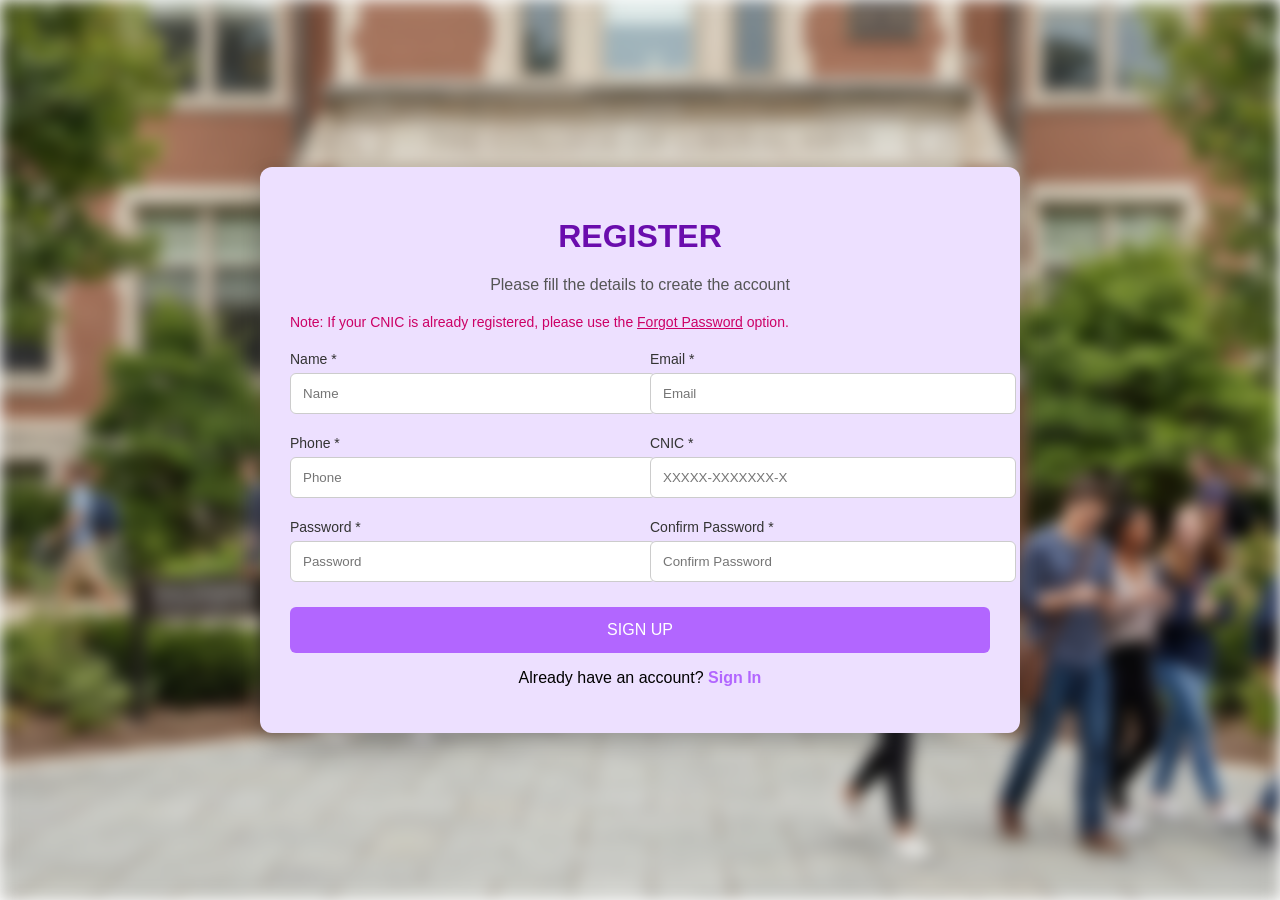
==== index.html @ ef573cb1 "first commit" ====
<!DOCTYPE html>
<html lang="en">
<head>
    <meta charset="UTF-8">
    <title>Register - Scholarship</title>
    <link rel="stylesheet" href="style.css">
</head>
<body>

<div class="container">
    <h1>REGISTER</h1>
    <p class="subtitle">Please fill the details to create the account</p>

    <p class="note">
        Note: If your CNIC is already registered, please use the 
        <span>Forgot Password</span> option.
    </p>

    <form id="form">

        <div class="form-grid">

            <div>
                <label>Name *</label>
                <input type="text" id="name" placeholder="Name" required>
            </div>

            <div>
                <label>Email *</label>
                <input type="email" id="email" placeholder="Email" required>
            </div>

            <div>
                <label>Phone *</label>
                <input type="text" id="phone" placeholder="Phone" required>
            </div>

            <div>
                <label>CNIC *</label>
                <input type="text" id="cnic" placeholder="XXXXX-XXXXXXX-X" required>
            </div>

            <div>
                <label>Password *</label>
                <input type="password" id="password" placeholder="Password" required>
            </div>

            <div>
                <label>Confirm Password *</label>
                <input type="password" id="confirmPassword" placeholder="Confirm Password" required>
            </div>

        </div>

        <button type="submit">SIGN UP</button>

    </form>

    <p id="result"></p>

    <p class="login-link">
        Already have an account? <span>Sign In</span>
    </p>

</div>

<script src="script.js"></script>
</body>
</html>
---- style.css ----
body {
    font-family: Arial, sans-serif;
    margin: 0;
    min-height: 100vh;

    display: flex;
    justify-content: center;
    align-items: center;

    position: relative; /* IMPORTANT */
    overflow: hidden;
}

body::before {
    content: "";
    position: absolute;
    top: 0;
    left: 0;
    width: 100%;
    height: 100%;

    background: url("./bg.png") no-repeat center/cover;

    filter: blur(8px);
    z-index: -1;
}

.container {
    background: #ede0ff; /* your soft purple */
    width: 700px;
    padding: 30px;
    border-radius: 12px;

    box-shadow: 0 8px 20px rgba(0,0,0,0.2);

}

h1 {
    text-align: center;
    color: #6a0dad;
}

.subtitle {
    text-align: center;
    color: #555;
    margin-bottom: 20px;
}

.note {
    color: #cc0066;
    font-size: 14px;
    margin-bottom: 20px;
}

.note span {
    text-decoration: underline;
    cursor: pointer;
}

/* Grid */
.form-grid {
    display: grid;
    grid-template-columns: 1fr 1fr;
    gap: 20px;
}

label {
    font-size: 14px;
    color: #333;
}

input {
    width: 100%;
    padding: 12px;
    margin-top: 5px;
    border-radius: 6px;
    border: 1px solid #ccc;
    background: #fff;
}

input:focus {
    outline: none;
    border-color: #b266ff;
}

/* Button */
button {
    margin-top: 25px;
    width: 100%;
    padding: 14px;
    background: #b266ff;
    color: white;
    border: none;
    border-radius: 6px;
    font-size: 16px;
    cursor: pointer;
}

button:hover {
    background: #9933ff;
}

/* Result */
#result {
    margin-top: 15px;
    text-align: center;
    font-weight: bold;
}

/* Login */
.login-link {
    text-align: center;
    margin-top: 15px;
}

.login-link span {
    color: #b266ff;
    cursor: pointer;
    font-weight: bold;
}
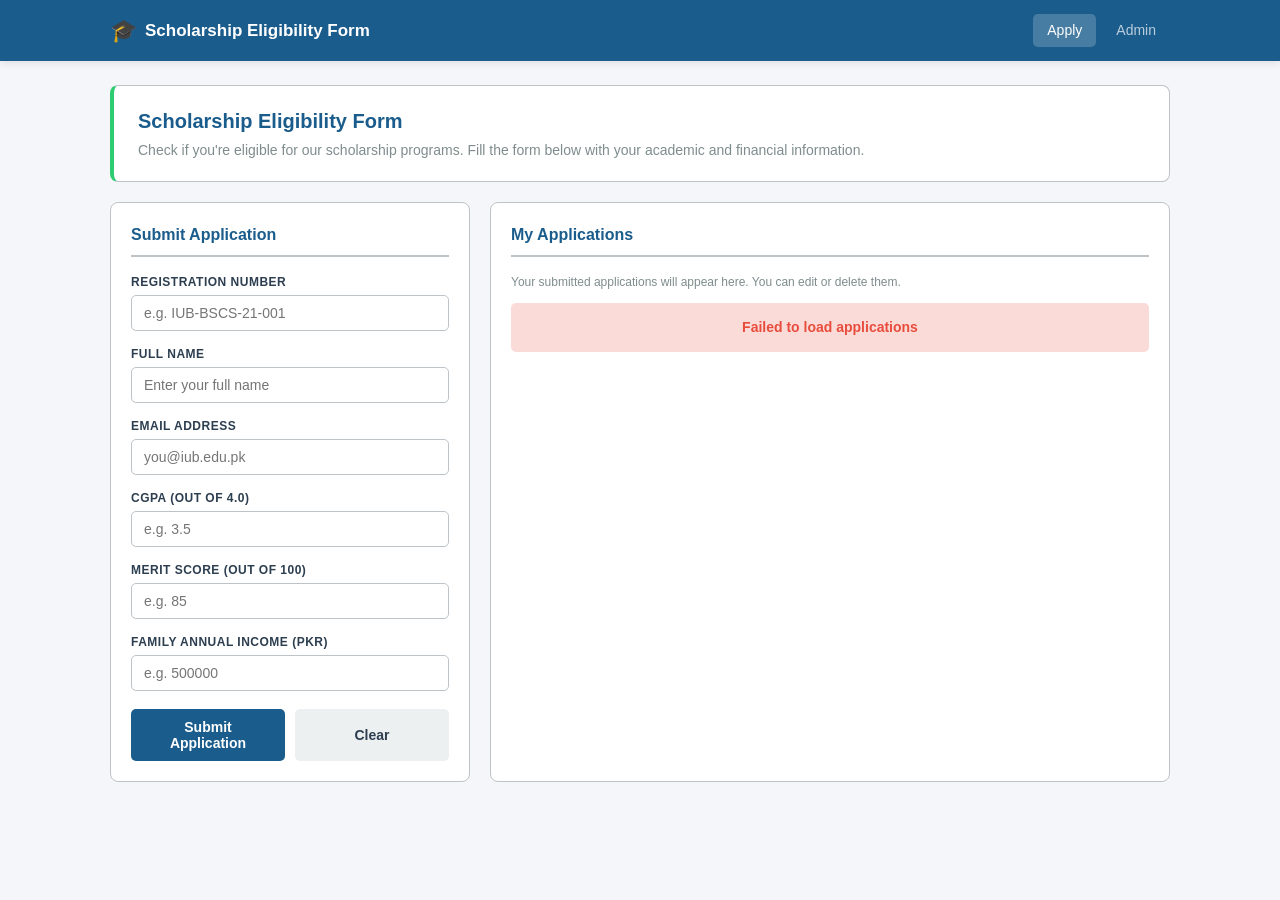
==== commit 0e2c2d6a: "Replace old project with new scholarship portal" ====
--- a/index.html
+++ b/index.html
@@ -1,69 +1,151 @@
 <!DOCTYPE html>
 <html lang="en">
 <head>
-    <meta charset="UTF-8">
-    <title>Register - Scholarship</title>
-    <link rel="stylesheet" href="style.css">
+  <meta charset="UTF-8" />
+  <meta name="viewport" content="width=device-width, initial-scale=1.0" />
+  <title>Scholarship Eligibility Form — IUB</title>
+  <link rel="stylesheet" href="style.css" />
 </head>
 <body>
 
-<div class="container">
-    <h1>REGISTER</h1>
-    <p class="subtitle">Please fill the details to create the account</p>
+  <!-- ── Top navigation ── -->
+  <nav class="topnav">
+    <div class="nav-wrap">
+      <div class="brand">
+        <span class="brand-icon">🎓</span>
+        <span class="brand-text">Scholarship Eligibility Form</span>
+      </div>
+      <div class="nav-links">
+        <a href="index.html" class="active">Apply</a>
+        <a href="admin.html">Admin</a>
+      </div>
+    </div>
+  </nav>
 
-    <p class="note">
-        Note: If your CNIC is already registered, please use the 
-        <span>Forgot Password</span> option.
-    </p>
+  <main class="container">
 
-    <form id="form">
+    <!-- ── Hero section ── -->
+    <section class="hero">
+      <h1>Scholarship Eligibility Form</h1>
+      <p>Check if you're eligible for our scholarship programs. Fill the form below with your academic and financial information.</p>
+    </section>
 
-        <div class="form-grid">
+    <!-- ── Two-column layout ── -->
+    <div class="layout">
 
-            <div>
-                <label>Name *</label>
-                <input type="text" id="name" placeholder="Name" required>
-            </div>
+      <!-- LEFT: Application Form -->
+      <aside class="form-panel">
+        <h2>Submit Application</h2>
 
-            <div>
-                <label>Email *</label>
-                <input type="email" id="email" placeholder="Email" required>
-            </div>
+        <form id="scholarship-form" novalidate>
 
-            <div>
-                <label>Phone *</label>
-                <input type="text" id="phone" placeholder="Phone" required>
-            </div>
+          <!-- Registration Number -->
+          <div class="field-group">
+            <label for="reg-no">Registration Number</label>
+            <input 
+              type="text" 
+              id="reg-no" 
+              placeholder="e.g. IUB-BSCS-21-001" 
+              required 
+            />
+            <span class="error-msg" id="err-reg-no"></span>
+          </div>
 
-            <div>
-                <label>CNIC *</label>
-                <input type="text" id="cnic" placeholder="XXXXX-XXXXXXX-X" required>
-            </div>
+          <!-- Full Name -->
+          <div class="field-group">
+            <label for="full-name">Full Name</label>
+            <input 
+              type="text" 
+              id="full-name" 
+              placeholder="Enter your full name" 
+              required 
+            />
+            <span class="error-msg" id="err-full-name"></span>
+          </div>
 
-            <div>
-                <label>Password *</label>
-                <input type="password" id="password" placeholder="Password" required>
-            </div>
+          <!-- Email -->
+          <div class="field-group">
+            <label for="email">Email Address</label>
+            <input 
+              type="email" 
+              id="email" 
+              placeholder="you@iub.edu.pk" 
+              required 
+            />
+            <span class="error-msg" id="err-email"></span>
+          </div>
 
-            <div>
-                <label>Confirm Password *</label>
-                <input type="password" id="confirmPassword" placeholder="Confirm Password" required>
-            </div>
+          <!-- CGPA -->
+          <div class="field-group">
+            <label for="cgpa">CGPA (out of 4.0)</label>
+            <input 
+              type="number" 
+              id="cgpa" 
+              placeholder="e.g. 3.5" 
+              step="0.01" 
+              min="0" 
+              max="4" 
+              required 
+            />
+            <span class="error-msg" id="err-cgpa"></span>
+          </div>
 
+          <!-- Merit Score -->
+          <div class="field-group">
+            <label for="merit-score">Merit Score (out of 100)</label>
+            <input 
+              type="number" 
+              id="merit-score" 
+              placeholder="e.g. 85" 
+              min="0" 
+              max="100" 
+              required 
+            />
+            <span class="error-msg" id="err-merit-score"></span>
+          </div>
+
+          <!-- Family Income -->
+          <div class="field-group">
+            <label for="family-income">Family Annual Income (PKR)</label>
+            <input 
+              type="number" 
+              id="family-income" 
+              placeholder="e.g. 500000" 
+              min="0" 
+              required 
+            />
+            <span class="error-msg" id="err-family-income"></span>
+          </div>
+
+          <!-- Buttons -->
+          <div class="form-actions">
+            <button type="submit" class="btn btn-primary">Submit Application</button>
+            <button type="button" class="btn btn-secondary" id="clear-btn">Clear</button>
+          </div>
+        </form>
+
+        <!-- Result Summary (shown after submission) -->
+        <div id="result-box" class="hidden">
+          <h3>Eligibility Result</h3>
+          <div id="result-content"></div>
         </div>
 
-        <button type="submit">SIGN UP</button>
+      </aside>
 
-    </form>
+      <!-- RIGHT: My Applications List -->
+      <section class="applications-panel">
+        <h2>My Applications</h2>
+        <p class="hint">Your submitted applications will appear here. You can edit or delete them.</p>
+        
+        <div id="status-msg" class="status-msg"></div>
+        <ul id="applications-list" class="applications-list">
+          <!-- Applications will be loaded here by JavaScript -->
+        </ul>
+      </section>
 
-    <p id="result"></p>
+    </div>
+  </main>
 
-    <p class="login-link">
-        Already have an account? <span>Sign In</span>
-    </p>
-
-</div>
-
-<script src="script.js"></script>
+  <script src="app.js"></script>
 </body>
-</html>+</html>
--- a/style.css
+++ b/style.css
@@ -1,120 +1,600 @@
+/* ================================================================
+   Scholarship Eligibility Form — style.css
+   ================================================================ */
+
+*,
+*::before,
+*::after {
+  box-sizing: border-box;
+  margin: 0;
+  padding: 0;
+}
+
+:root {
+  --primary: #1a5c8c;
+  --primary-dark: #0f3a5c;
+  --accent: #2ecc71;
+  --warning: #f39c12;
+  --danger: #e74c3c;
+  --success: #27ae60;
+  --light: #ecf0f1;
+  --muted: #7f8c8d;
+  --border: #bdc3c7;
+  --white: #ffffff;
+  --bg: #f5f6fa;
+}
+
 body {
-    font-family: Arial, sans-serif;
-    margin: 0;
-    min-height: 100vh;
-
-    display: flex;
-    justify-content: center;
-    align-items: center;
-
-    position: relative; /* IMPORTANT */
-    overflow: hidden;
-}
-
-body::before {
-    content: "";
-    position: absolute;
-    top: 0;
-    left: 0;
-    width: 100%;
-    height: 100%;
-
-    background: url("./bg.png") no-repeat center/cover;
-
-    filter: blur(8px);
-    z-index: -1;
-}
-
+  font-family: "Segoe UI", Arial, sans-serif;
+  font-size: 15px;
+  background: var(--bg);
+  color: #2c3e50;
+  line-height: 1.5;
+  min-height: 100vh;
+}
+
+/* ── Top navigation ─────────────────────────────────────── */
+.topnav {
+  background: var(--primary);
+  color: var(--white);
+  padding: 14px 0;
+  box-shadow: 0 2px 8px rgba(0, 0, 0, 0.1);
+}
+.topnav-admin {
+  background: var(--primary-dark);
+}
+
+.nav-wrap {
+  max-width: 1100px;
+  margin: 0 auto;
+  padding: 0 20px;
+  display: flex;
+  justify-content: space-between;
+  align-items: center;
+}
+
+.brand {
+  display: flex;
+  align-items: center;
+  gap: 8px;
+}
+
+.brand-icon {
+  font-size: 22px;
+}
+
+.brand-text {
+  font-weight: bold;
+  font-size: 17px;
+}
+
+.nav-links {
+  display: flex;
+  gap: 6px;
+}
+
+.nav-links a {
+  color: rgba(255, 255, 255, 0.7);
+  text-decoration: none;
+  padding: 6px 14px;
+  border-radius: 5px;
+  font-size: 14px;
+  transition: all 0.2s;
+}
+
+.nav-links a:hover {
+  background: rgba(255, 255, 255, 0.1);
+  color: white;
+}
+
+.nav-links a.active {
+  background: rgba(255, 255, 255, 0.2);
+  color: white;
+}
+
+/* ── Container & hero ──────────────────────────────────── */
 .container {
-    background: #ede0ff; /* your soft purple */
-    width: 700px;
-    padding: 30px;
-    border-radius: 12px;
-
-    box-shadow: 0 8px 20px rgba(0,0,0,0.2);
-
-}
-
-h1 {
-    text-align: center;
-    color: #6a0dad;
-}
-
-.subtitle {
-    text-align: center;
-    color: #555;
-    margin-bottom: 20px;
-}
-
-.note {
-    color: #cc0066;
-    font-size: 14px;
-    margin-bottom: 20px;
-}
-
-.note span {
-    text-decoration: underline;
-    cursor: pointer;
-}
-
-/* Grid */
-.form-grid {
-    display: grid;
-    grid-template-columns: 1fr 1fr;
-    gap: 20px;
-}
-
-label {
-    font-size: 14px;
-    color: #333;
-}
-
-input {
-    width: 100%;
-    padding: 12px;
-    margin-top: 5px;
-    border-radius: 6px;
-    border: 1px solid #ccc;
-    background: #fff;
-}
-
-input:focus {
-    outline: none;
-    border-color: #b266ff;
-}
-
-/* Button */
-button {
-    margin-top: 25px;
-    width: 100%;
-    padding: 14px;
-    background: #b266ff;
-    color: white;
-    border: none;
-    border-radius: 6px;
-    font-size: 16px;
-    cursor: pointer;
-}
-
-button:hover {
-    background: #9933ff;
-}
-
-/* Result */
-#result {
-    margin-top: 15px;
-    text-align: center;
-    font-weight: bold;
-}
-
-/* Login */
-.login-link {
-    text-align: center;
-    margin-top: 15px;
-}
-
-.login-link span {
-    color: #b266ff;
-    cursor: pointer;
-    font-weight: bold;
-}+  max-width: 1100px;
+  margin: 0 auto;
+  padding: 24px 20px;
+}
+
+.hero {
+  background: var(--white);
+  border: 1px solid var(--border);
+  border-left: 4px solid var(--accent);
+  border-radius: 8px;
+  padding: 20px 24px;
+  margin-bottom: 20px;
+}
+
+.hero h1 {
+  font-size: 20px;
+  color: var(--primary);
+  margin-bottom: 4px;
+}
+
+.hero p {
+  font-size: 14px;
+  color: var(--muted);
+}
+
+/* ── Two-column layout ─────────────────────────────────── */
+.layout {
+  display: grid;
+  grid-template-columns: 360px 1fr;
+  gap: 20px;
+}
+
+@media (max-width: 900px) {
+  .layout {
+    grid-template-columns: 1fr;
+  }
+}
+
+/* ── Panels ────────────────────────────────────────────── */
+.form-panel,
+.applications-panel {
+  background: var(--white);
+  border: 1px solid var(--border);
+  border-radius: 8px;
+  padding: 20px;
+}
+
+.form-panel h2,
+.applications-panel h2 {
+  font-size: 16px;
+  color: var(--primary);
+  margin-bottom: 16px;
+  padding-bottom: 8px;
+  border-bottom: 2px solid var(--border);
+}
+
+/* ── Form fields ───────────────────────────────────────── */
+.field-group {
+  margin-bottom: 14px;
+  display: flex;
+  flex-direction: column;
+}
+
+.field-group label {
+  font-size: 12px;
+  font-weight: bold;
+  color: #2c3e50;
+  margin-bottom: 4px;
+  text-transform: uppercase;
+  letter-spacing: 0.5px;
+}
+
+input,
+select,
+textarea {
+  font-family: inherit;
+  font-size: 14px;
+  padding: 9px 12px;
+  border: 1px solid var(--border);
+  border-radius: 5px;
+  outline: none;
+  background: var(--white);
+  color: #2c3e50;
+  transition: border-color 0.2s;
+  width: 100%;
+}
+
+input:focus,
+select:focus,
+textarea:focus {
+  border-color: var(--primary);
+  box-shadow: 0 0 0 3px rgba(26, 92, 140, 0.1);
+}
+
+input[readonly] {
+  background: var(--light);
+  cursor: not-allowed;
+}
+
+/* ── Error messages ────────────────────────────────────── */
+.error-msg {
+  font-size: 12px;
+  color: var(--danger);
+  margin-top: 4px;
+  min-height: 16px;
+  display: none;
+}
+
+.error-msg.visible {
+  display: block;
+}
+
+input.input-error,
+select.input-error {
+  border-color: var(--danger);
+  background: #ffe6e6;
+}
+
+/* ── Buttons ───────────────────────────────────────────── */
+.form-actions {
+  display: flex;
+  gap: 10px;
+  margin-top: 18px;
+}
+
+.btn {
+  padding: 10px 20px;
+  border: none;
+  border-radius: 5px;
+  font-size: 14px;
+  font-weight: bold;
+  cursor: pointer;
+  transition: opacity 0.2s, transform 0.1s;
+}
+
+.btn:hover {
+  opacity: 0.9;
+}
+
+.btn:active {
+  transform: translateY(1px);
+}
+
+.btn-primary {
+  background: var(--primary);
+  color: white;
+  width: 100%;
+}
+
+.btn-secondary {
+  background: var(--light);
+  color: #2c3e50;
+  width: 100%;
+}
+
+.btn-approve {
+  background: var(--success);
+  color: white;
+  padding: 6px 12px;
+  font-size: 12px;
+}
+
+.btn-reject {
+  background: var(--danger);
+  color: white;
+  padding: 6px 12px;
+  font-size: 12px;
+}
+
+.btn-delete {
+  background: var(--danger);
+  color: white;
+  padding: 6px 12px;
+  font-size: 12px;
+}
+
+.btn-edit {
+  background: var(--primary);
+  color: white;
+  padding: 6px 12px;
+  font-size: 12px;
+}
+
+/* ── Result box ────────────────────────────────────────── */
+#result-box {
+  margin-top: 20px;
+  padding: 16px;
+  background: #e8f8f5;
+  border-left: 4px solid var(--accent);
+  border-radius: 4px;
+  font-size: 14px;
+}
+
+#result-box h3 {
+  font-size: 14px;
+  margin-bottom: 10px;
+  color: #27ae60;
+}
+
+#result-content p {
+  padding: 4px 0;
+}
+
+#result-content strong {
+  display: inline-block;
+  width: 140px;
+}
+
+.result-eligible {
+  background: #d5f4e6;
+  color: #27ae60;
+  padding: 12px;
+  border-radius: 5px;
+  margin-top: 10px;
+  font-weight: bold;
+}
+
+.result-not-eligible {
+  background: #fadbd8;
+  color: #c0392b;
+  padding: 12px;
+  border-radius: 5px;
+  margin-top: 10px;
+  font-weight: bold;
+}
+
+/* ── Stats cards (admin) ────────────────────────────────── */
+.stats-row {
+  display: grid;
+  grid-template-columns: repeat(4, 1fr);
+  gap: 12px;
+  margin-bottom: 20px;
+}
+
+@media (max-width: 900px) {
+  .stats-row {
+    grid-template-columns: repeat(2, 1fr);
+  }
+}
+
+.stat-card {
+  background: var(--white);
+  border: 1px solid var(--border);
+  border-radius: 8px;
+  padding: 16px;
+  text-align: center;
+  border-top: 3px solid var(--primary);
+}
+
+.stat-card.stat-approved {
+  border-top-color: var(--success);
+}
+
+.stat-card.stat-pending {
+  border-top-color: var(--warning);
+}
+
+.stat-card.stat-rejected {
+  border-top-color: var(--danger);
+}
+
+.stat-label {
+  display: block;
+  font-size: 11px;
+  text-transform: uppercase;
+  letter-spacing: 0.5px;
+  color: var(--muted);
+  margin-bottom: 6px;
+}
+
+.stat-value {
+  display: block;
+  font-size: 26px;
+  font-weight: bold;
+  color: var(--primary);
+}
+
+/* ── Filter bar ────────────────────────────────────────── */
+.filter-bar {
+  display: flex;
+  gap: 12px;
+  margin-bottom: 16px;
+  flex-wrap: wrap;
+}
+
+.filter-group {
+  display: flex;
+  gap: 6px;
+}
+
+.chip {
+  padding: 7px 14px;
+  background: var(--white);
+  border: 1px solid var(--border);
+  border-radius: 20px;
+  cursor: pointer;
+  font-size: 13px;
+  color: #2c3e50;
+  transition: all 0.2s;
+}
+
+.chip:hover {
+  border-color: var(--primary);
+}
+
+.chip.active {
+  background: var(--primary);
+  color: white;
+  border-color: var(--primary);
+}
+
+.chip-approved {
+  color: var(--success);
+}
+
+.chip-pending {
+  color: var(--warning);
+}
+
+.chip-rejected {
+  color: var(--danger);
+}
+
+/* ── Applications grid ─────────────────────────────────── */
+.applications-grid {
+  display: grid;
+  grid-template-columns: repeat(auto-fill, minmax(320px, 1fr));
+  gap: 14px;
+}
+
+.admin-grid {
+  grid-template-columns: repeat(auto-fill, minmax(280px, 1fr));
+}
+
+/* ── Application card ──────────────────────────────────── */
+.application-card {
+  background: var(--white);
+  border: 1px solid var(--border);
+  border-radius: 8px;
+  padding: 14px;
+  transition: transform 0.15s, box-shadow 0.15s;
+}
+
+.application-card:hover {
+  transform: translateY(-2px);
+  box-shadow: 0 4px 12px rgba(0, 0, 0, 0.08);
+}
+
+.application-card.approved {
+  border-top: 3px solid var(--success);
+}
+
+.application-card.pending {
+  border-top: 3px solid var(--warning);
+}
+
+.application-card.rejected {
+  border-top: 3px solid var(--danger);
+}
+
+.card-header {
+  display: flex;
+  justify-content: space-between;
+  align-items: center;
+  margin-bottom: 8px;
+}
+
+.badge {
+  display: inline-block;
+  padding: 3px 10px;
+  border-radius: 12px;
+  font-size: 11px;
+  font-weight: bold;
+  text-transform: uppercase;
+  letter-spacing: 0.5px;
+}
+
+.badge-approved {
+  background: #d5f4e6;
+  color: var(--success);
+}
+
+.badge-pending {
+  background: #fef5e7;
+  color: var(--warning);
+}
+
+.badge-rejected {
+  background: #fadbd8;
+  color: var(--danger);
+}
+
+.card-title {
+  font-size: 15px;
+  font-weight: bold;
+  margin-bottom: 6px;
+  color: #2c3e50;
+}
+
+.card-desc {
+  font-size: 13px;
+  color: var(--muted);
+  margin-bottom: 10px;
+  line-height: 1.4;
+}
+
+.card-meta {
+  font-size: 11.5px;
+  color: var(--muted);
+  display: flex;
+  flex-direction: column;
+  gap: 2px;
+  padding-top: 8px;
+  border-top: 1px solid var(--border);
+}
+
+.card-meta strong {
+  color: #2c3e50;
+}
+
+.card-actions {
+  display: flex;
+  gap: 6px;
+  margin-top: 10px;
+  padding-top: 10px;
+  border-top: 1px solid var(--border);
+  flex-wrap: wrap;
+}
+
+/* ── Applications list (user page) ─────────────────────── */
+.applications-list {
+  list-style: none;
+  padding: 0;
+}
+
+.applications-list li {
+  display: flex;
+  justify-content: space-between;
+  align-items: center;
+  padding: 12px 14px;
+  border: 1px solid var(--border);
+  border-radius: 6px;
+  margin-bottom: 8px;
+  background: var(--white);
+  transition: background 0.15s;
+}
+
+.applications-list li:hover {
+  background: var(--light);
+}
+
+.app-info {
+  display: flex;
+  flex-direction: column;
+  gap: 2px;
+}
+
+.app-info strong {
+  font-size: 14px;
+}
+
+.app-info span {
+  font-size: 12px;
+  color: var(--muted);
+}
+
+.app-actions {
+  display: flex;
+  gap: 6px;
+}
+
+/* ── Status messages ───────────────────────────────────── */
+.status-msg {
+  padding: 14px;
+  text-align: center;
+  color: var(--muted);
+  font-size: 14px;
+  font-style: italic;
+  display: none;
+  border-radius: 5px;
+  background: var(--light);
+}
+
+.status-msg.visible {
+  display: block;
+}
+
+.status-msg.error {
+  color: var(--danger);
+  background: #fadbd8;
+  font-style: normal;
+  font-weight: bold;
+}
+
+.hint {
+  font-size: 12px;
+  color: var(--muted);
+  margin-bottom: 12px;
+}
+
+/* ── Utility ───────────────────────────────────────────── */
+.hidden {
+  display: none !important;
+}
